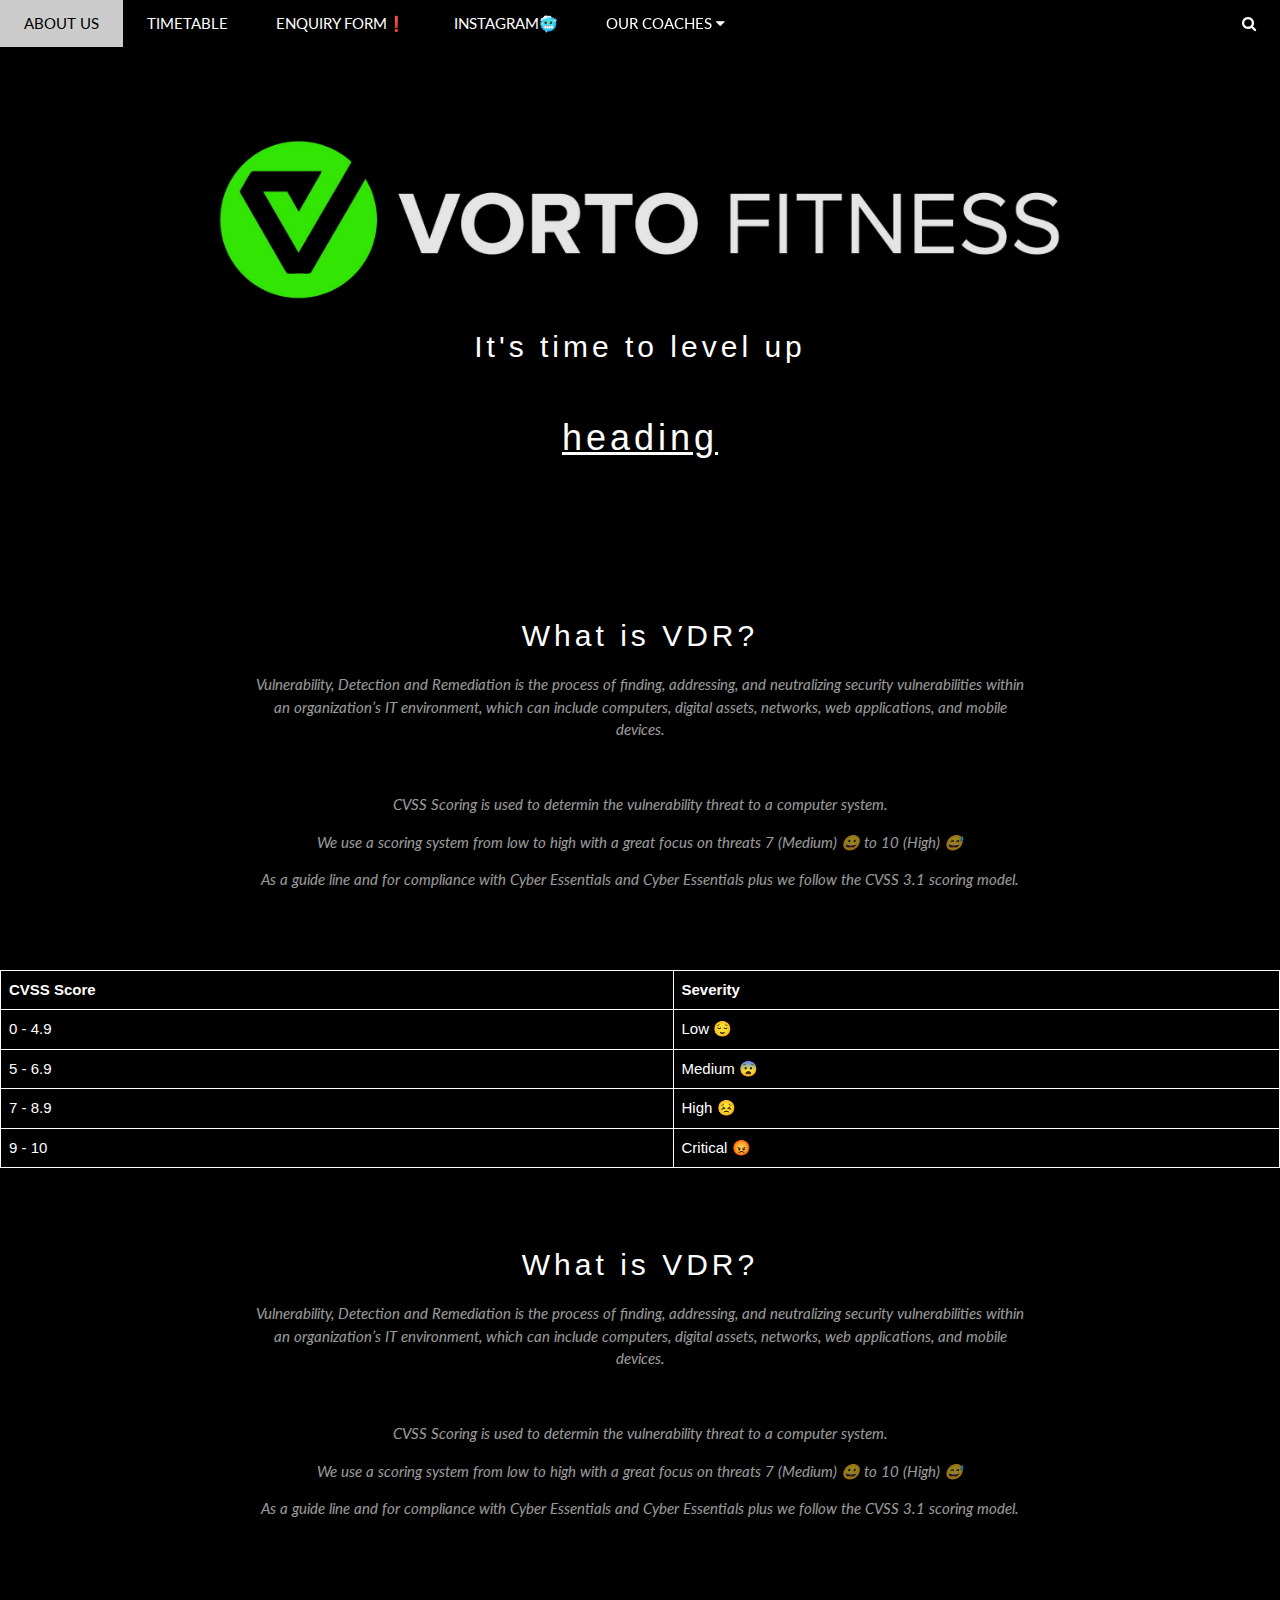
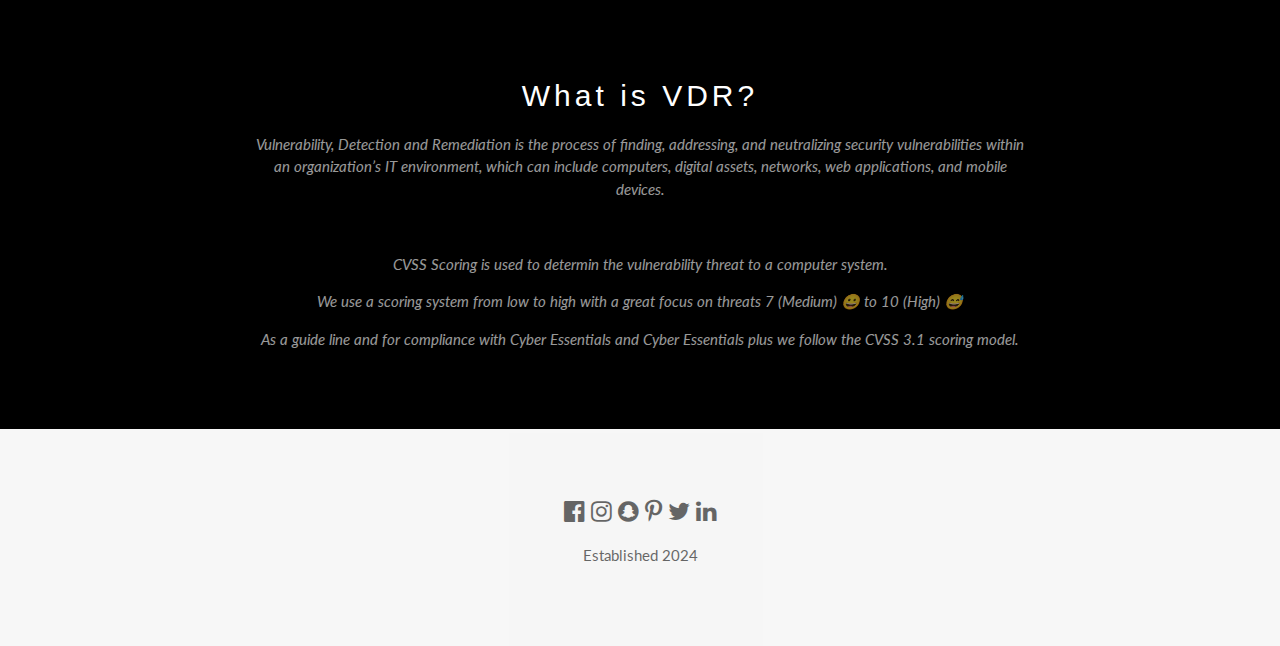
==== index.html @ 3e3799f0 "Update index.html" ====
<!DOCTYPE html>
<html lang="en">
<head>
<title>VORTO FITNESS</title>
<meta charset="UTF-8">
<meta name="viewport" content="width=device-width, initial-scale=1">
<link rel="stylesheet" href="https://www.w3schools.com/w3css/4/w3.css">
<link rel="stylesheet" href="https://fonts.googleapis.com/css?family=Lato">
<link rel="stylesheet" href="https://cdnjs.cloudflare.com/ajax/libs/font-awesome/4.7.0/css/font-awesome.min.css">
<style>
body {font-family: "Lato", sans-serif}
.mySlides {display: none}

  table {
  font-family: arial, sans-serif;
  border-collapse: collapse;
  width: 100%;
}

td, th {
  border: 1px solid #ffffff;
  text-align: left;
  padding: 8px;
}

tr:nth-child(even) {
  background-color: #000000;
 
  .w3-top {
  margin: auto;
  width: 60%;
  padding: 10px;
  }
  
</style>
</head> 
<body>

<!-- Navbar -->
<div class="w3-top">
  <div class="w3-bar w3-black w3-card">
    <a class="w3-bar-item w3-button w3-padding-large w3-hide-medium w3-hide-large w3-right" href="javascript:void(0)" onclick="myFunction()" title="Toggle Navigation Menu"><i class="fa fa-bars"></i></a>
    <a href="#about" class="w3-bar-item w3-button w3-padding-large w3-hide-small">ABOUT US</a>
    <a href="#timetable" class="w3-bar-item w3-button w3-padding-large w3-hide-small">TIMETABLE</a>
    <a href="#enquiry" class="w3-bar-item w3-button w3-padding-large w3-hide-small">ENQUIRY FORM&#10071</a>
    <a href="#instagram" class="w3-bar-item w3-button w3-padding-large w3-hide-small">INSTAGRAM&#129398</a>
    <div class="w3-dropdown-hover w3-hide-small">
      <button class="w3-padding-large w3-button" title="OUR COACHES">OUR COACHES <i class="fa fa-caret-down"></i></button>     
      <div class="w3-dropdown-content w3-bar-block w3-card-4">
        <a href="Bill.html" class="w3-bar-item w3-button">Bill</a>
        <a href="Mark.html" class="w3-bar-item w3-button">Mark</a>
      </div>
    </div>
    <a href="javascript:void(0)" class="w3-padding-large w3-hover-red w3-hide-small w3-right"><i class="fa fa-search"></i></a>
  </div>
</div>

<!-- Navbar on small screens (remove the onclick attribute if you want the navbar to always show on top of the content when clicking on the links) -->
<div id="navDemo" class="w3-bar-block w3-black w3-hide w3-hide-large w3-hide-medium w3-top" style="margin-top:46px">
  <a href="#About" class="w3-bar-item w3-button w3-padding-large" onclick="myFunction()">ABOUT</a>
  <a href="#timetable" class="w3-bar-item w3-button w3-padding-large" onclick="myFunction()">TIMETABLE</a>
  <a href="#enquiry" class="w3-bar-item w3-button w3-padding-large" onclick="myFunction()">ENQUIRY&#10071</a>
  <a href="#instagram" class="w3-bar-item w3-button w3-padding-large" onclick="myFunction()">INSTAGRAM&#129398</a>
  <a href="#coaches" class="w3-bar-item w3-button w3-padding-large" onclick="myFunction()">OUR COACHES</a>
</div>

<!-- Page content -->
<div class="w3-content" style="max-width:2000px;margin-top:46px">
  
 <!-- VDR Section -->
  <div class="w3-black" id="about">
    <div class="w3-container w3-content w3-padding-64" style="max-width:900px">
      <br>
      <img src="vorto.png" class="w3-round" alt="Picture Here" style="width:100%">
      <br>
      <h2 class="w3-wide w3-center">It's time to level up</h2>
      <br>
      <h1 class="w3-wide w3-center"><a href="https://goteamup.com/p/2012688-vorto-fitness/memberships/52000/">heading</a></h1>
    </div> 
    </div>

  <!-- VDR Section -->
  <div class="w3-black" id="timetable">
    <div class="w3-container w3-content w3-padding-64" style="max-width:800px">
      <h2 class="w3-wide w3-center">What is VDR?</h2>
      <p class="w3-opacity w3-center"><i>Vulnerability, Detection and Remediation is the process of finding, addressing, and neutralizing security vulnerabilities within an organization’s IT environment,
        which can include computers, digital assets, networks, web applications, and mobile devices.</i></p>
      <br> 
      <p class="w3-opacity w3-center"><i>CVSS Scoring is used to determin the vulnerability threat to a computer system.</i></p> 
      <p class="w3-opacity w3-center"><i>We use a scoring system from low to high with a great focus on threats 7 (Medium) &#128512 to 10 (High) &#128517 </i></p> 
      <p class="w3-opacity w3-center"><i>As a guide line and for compliance with Cyber Essentials and Cyber Essentials plus we follow the CVSS 3.1 scoring model.</i></p> 
    </div>

<table>
  <tr>
    <th>CVSS Score</th>
    <th>Severity</th>
  </tr>
  <tr>
    <td>0 - 4.9</td>
    <td>Low &#128524</td>
  </tr>
  <tr>
    <td>5 - 6.9</td>
    <td>Medium &#128552</td>
  </tr>
  <tr>
    <td>7 - 8.9</td>
    <td>High &#128547</td>
  </tr>
  <tr>
    <td>9 - 10</td>
    <td>Critical &#128545</td>
  </tr>
</table>    
  </div>


  <!-- VDR Section -->
  <div class="w3-black" id="enquiry">
    <div class="w3-container w3-content w3-padding-64" style="max-width:800px">
      <h2 class="w3-wide w3-center">What is VDR?</h2>
      <p class="w3-opacity w3-center"><i>Vulnerability, Detection and Remediation is the process of finding, addressing, and neutralizing security vulnerabilities within an organization’s IT environment,
        which can include computers, digital assets, networks, web applications, and mobile devices.</i></p>
      <br> 
      <p class="w3-opacity w3-center"><i>CVSS Scoring is used to determin the vulnerability threat to a computer system.</i></p> 
      <p class="w3-opacity w3-center"><i>We use a scoring system from low to high with a great focus on threats 7 (Medium) &#128512 to 10 (High) &#128517 </i></p> 
      <p class="w3-opacity w3-center"><i>As a guide line and for compliance with Cyber Essentials and Cyber Essentials plus we follow the CVSS 3.1 scoring model.</i></p> 
    </div> 
    </div>

<!-- VDR Section -->
  <div class="w3-black" id="instagram">
    <div class="w3-container w3-content w3-padding-64" style="max-width:800px">
      <h2 class="w3-wide w3-center">What is VDR?</h2>
      <p class="w3-opacity w3-center"><i>Vulnerability, Detection and Remediation is the process of finding, addressing, and neutralizing security vulnerabilities within an organization’s IT environment,
        which can include computers, digital assets, networks, web applications, and mobile devices.</i></p>
      <br> 
      <p class="w3-opacity w3-center"><i>CVSS Scoring is used to determin the vulnerability threat to a computer system.</i></p> 
      <p class="w3-opacity w3-center"><i>We use a scoring system from low to high with a great focus on threats 7 (Medium) &#128512 to 10 (High) &#128517 </i></p> 
      <p class="w3-opacity w3-center"><i>As a guide line and for compliance with Cyber Essentials and Cyber Essentials plus we follow the CVSS 3.1 scoring model.</i></p> 
    </div> 
    </div>
  
<!-- End Page Content -->




<!-- Footer -->
<footer class="w3-container w3-padding-64 w3-center w3-opacity w3-light-grey w3-xlarge">
  <i class="fa fa-facebook-official w3-hover-opacity"></i>
  <i class="fa fa-instagram w3-hover-opacity"></i>
  <i class="fa fa-snapchat w3-hover-opacity"></i>
  <i class="fa fa-pinterest-p w3-hover-opacity"></i>
  <i class="fa fa-twitter w3-hover-opacity"></i>
  <i class="fa fa-linkedin w3-hover-opacity"></i>
  <p class="w3-medium">Established 2024</p>
</footer>

<script>
// Automatic Slideshow - change image every 4 seconds
var myIndex = 0;
carousel();

function carousel() {
  var i;
  var x = document.getElementsByClassName("mySlides");
  for (i = 0; i < x.length; i++) {
    x[i].style.display = "none";  
  }
  myIndex++;
  if (myIndex > x.length) {myIndex = 1}    
  x[myIndex-1].style.display = "block";  
  setTimeout(carousel, 4000);    
}

// Used to toggle the menu on small screens when clicking on the menu button
function myFunction() {
  var x = document.getElementById("navDemo");
  if (x.className.indexOf("w3-show") == -1) {
    x.className += " w3-show";
  } else { 
    x.className = x.className.replace(" w3-show", "");
  }
}

// When the user clicks anywhere outside of the modal, close it
var modal = document.getElementById('ticketModal');
window.onclick = function(event) {
  if (event.target == modal) {
    modal.style.display = "none";
  }
}
</script>

</body>
</html>
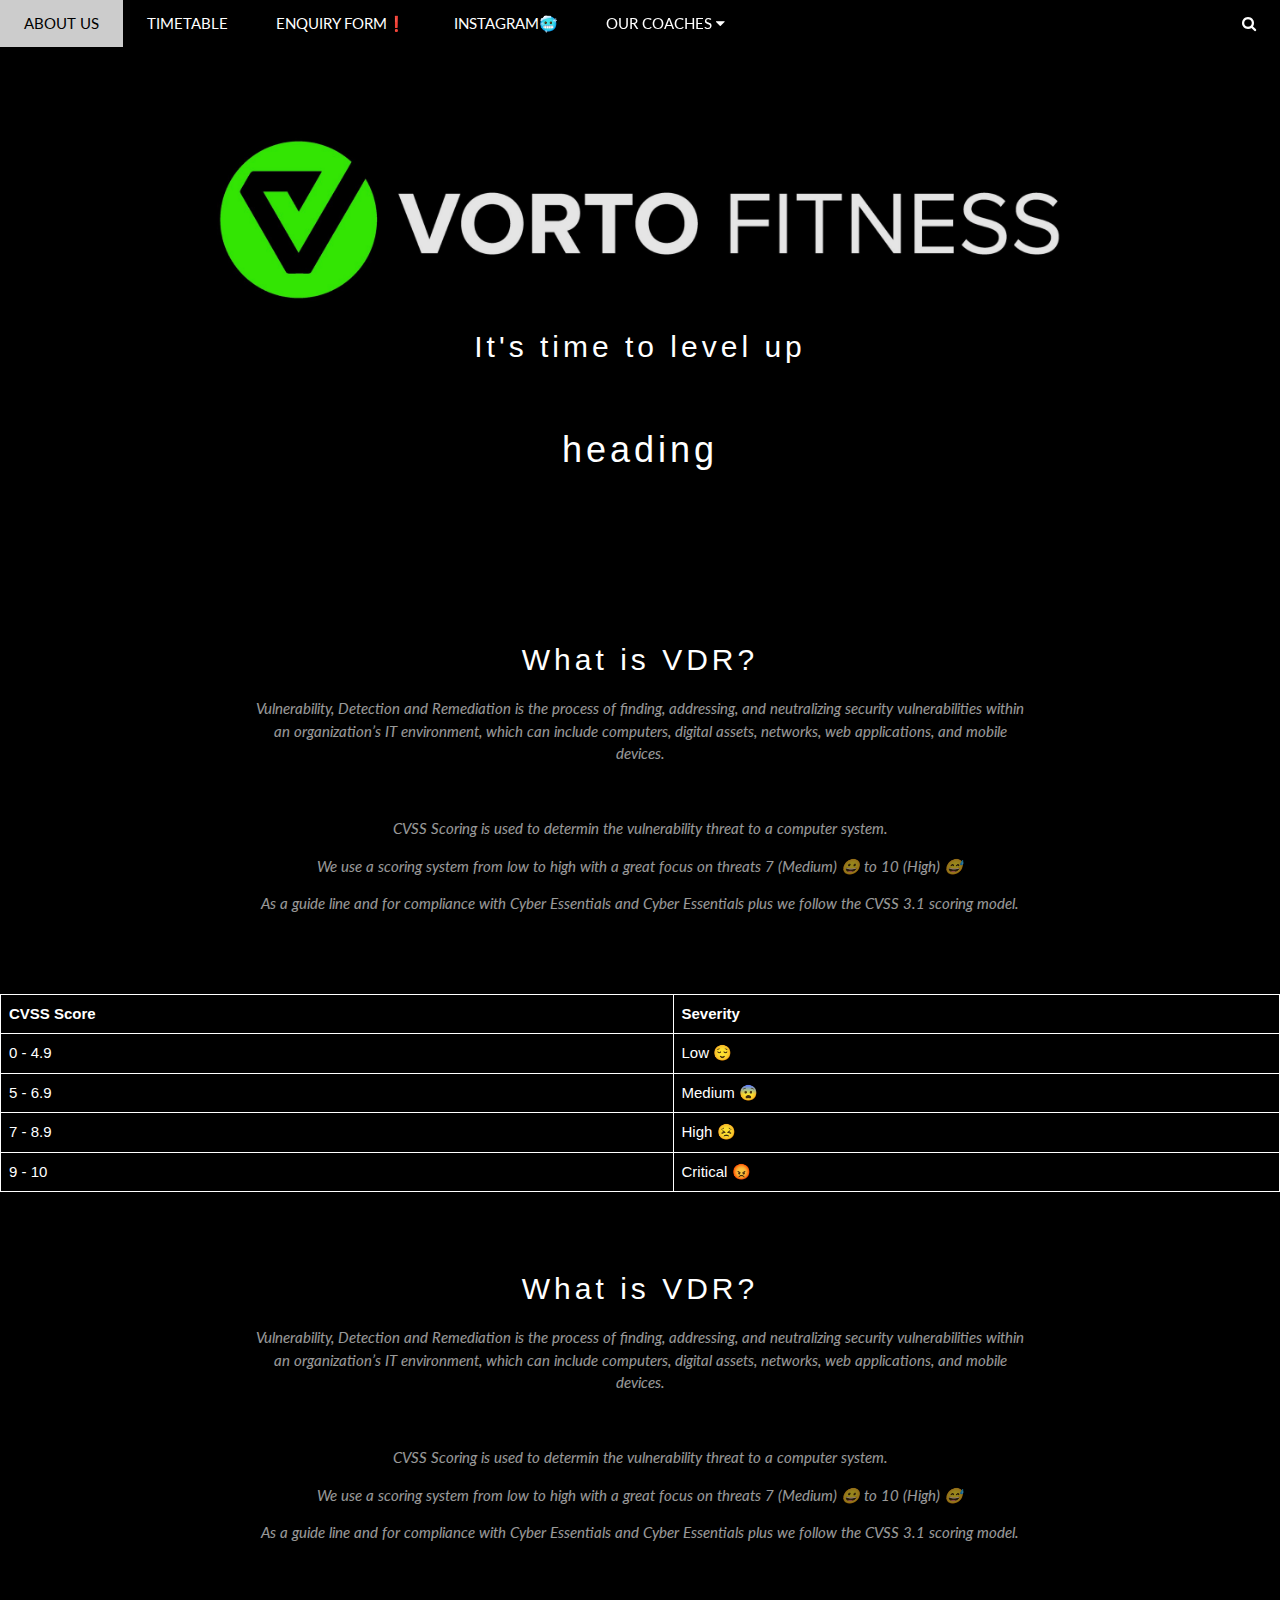
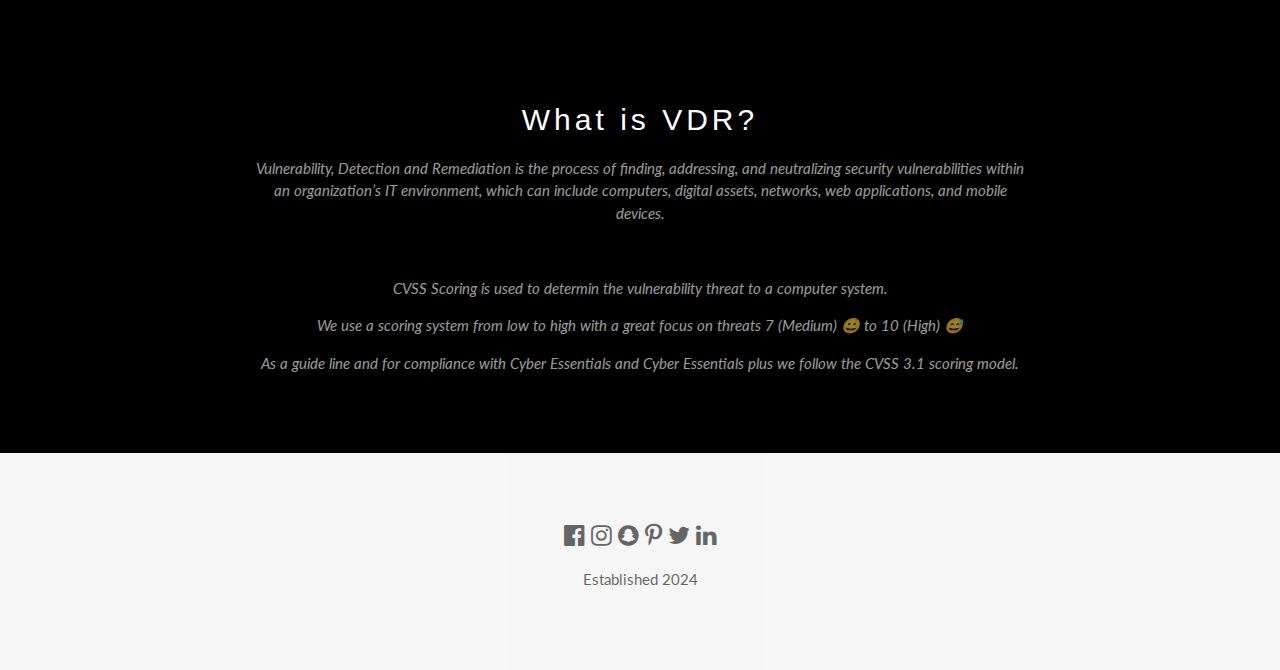
==== commit 7ab40abb: "Update index.html" ====
--- a/index.html
+++ b/index.html
@@ -75,7 +75,7 @@
       <br>
       <h2 class="w3-wide w3-center">It's time to level up</h2>
       <br>
-      <h1 class="w3-wide w3-center"><a href="https://goteamup.com/p/2012688-vorto-fitness/memberships/52000/">heading</a></h1>
+      <h1 class="w3-wide w3-center"><a href="https://goteamup.com/p/2012688-vorto-fitness/memberships/52000/" class="w3-bar-item w3-button w3-padding-large">heading</a></h1>
     </div> 
     </div>
 
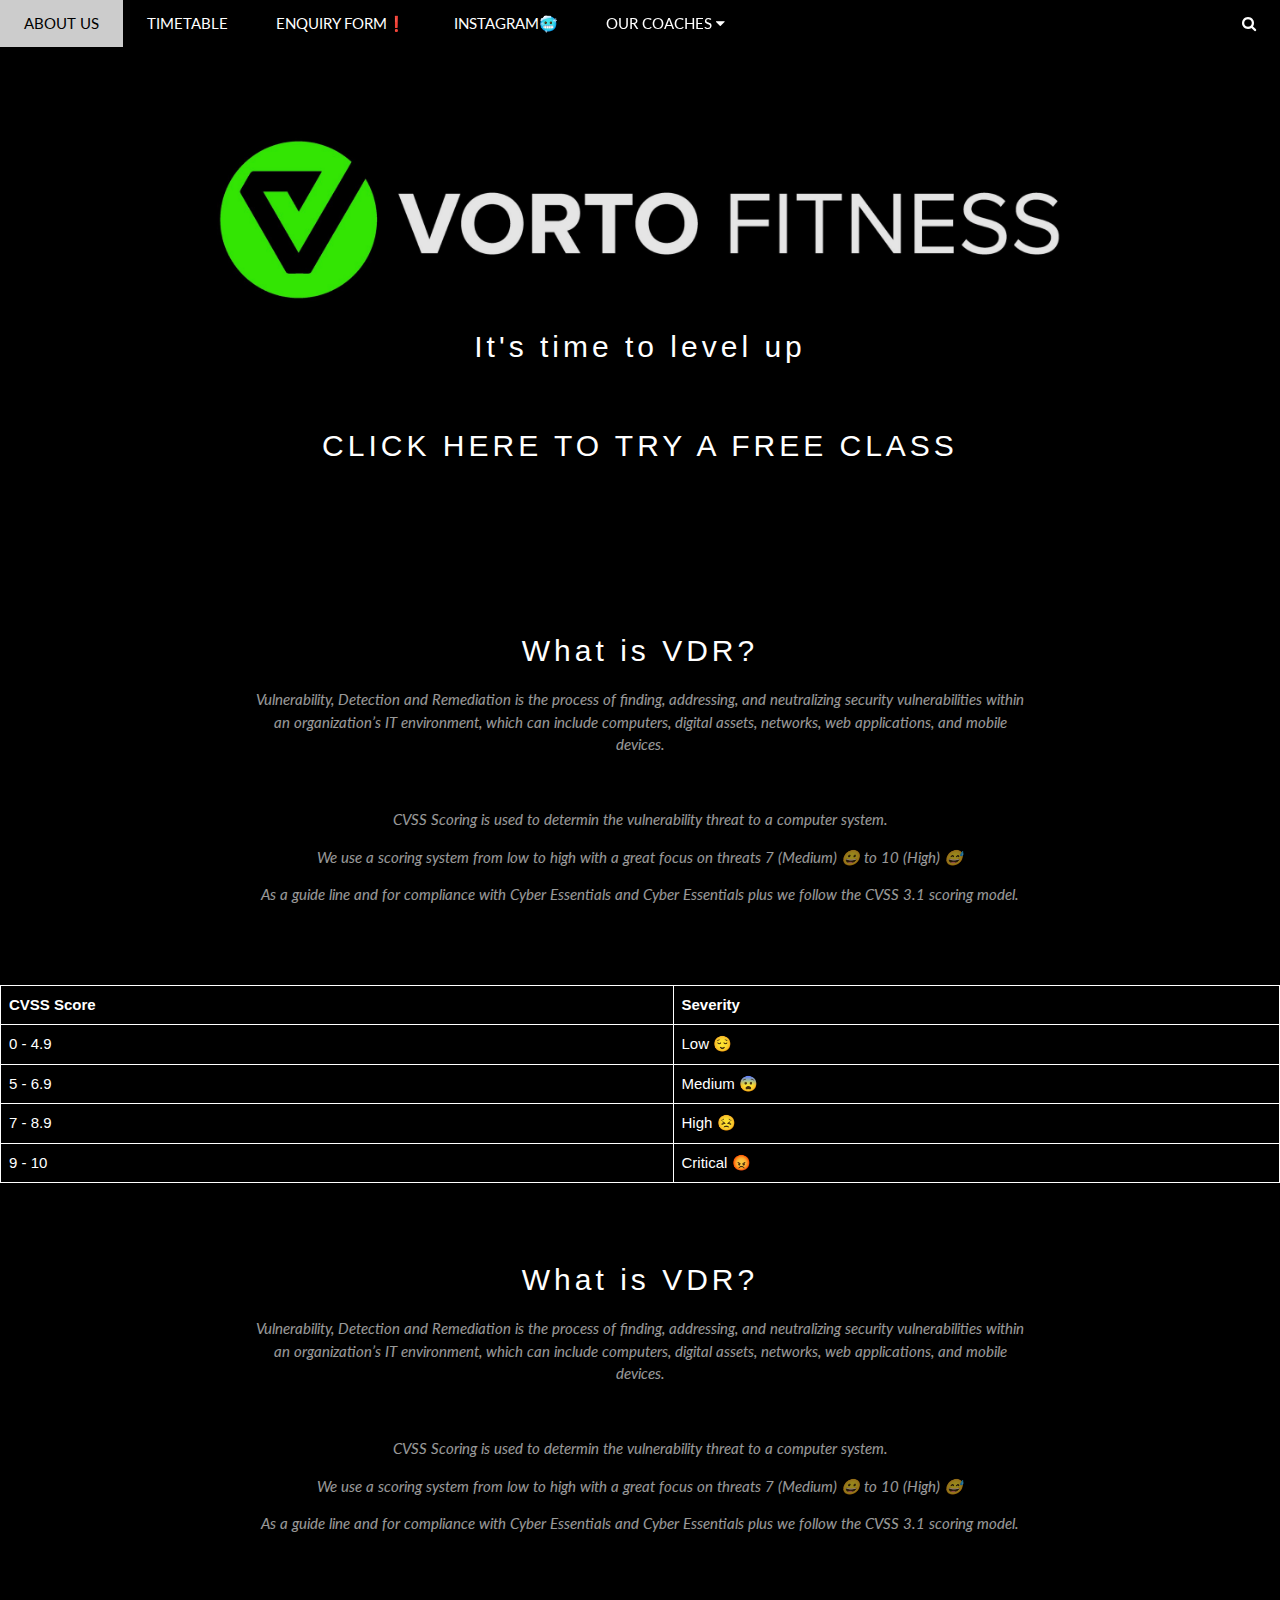
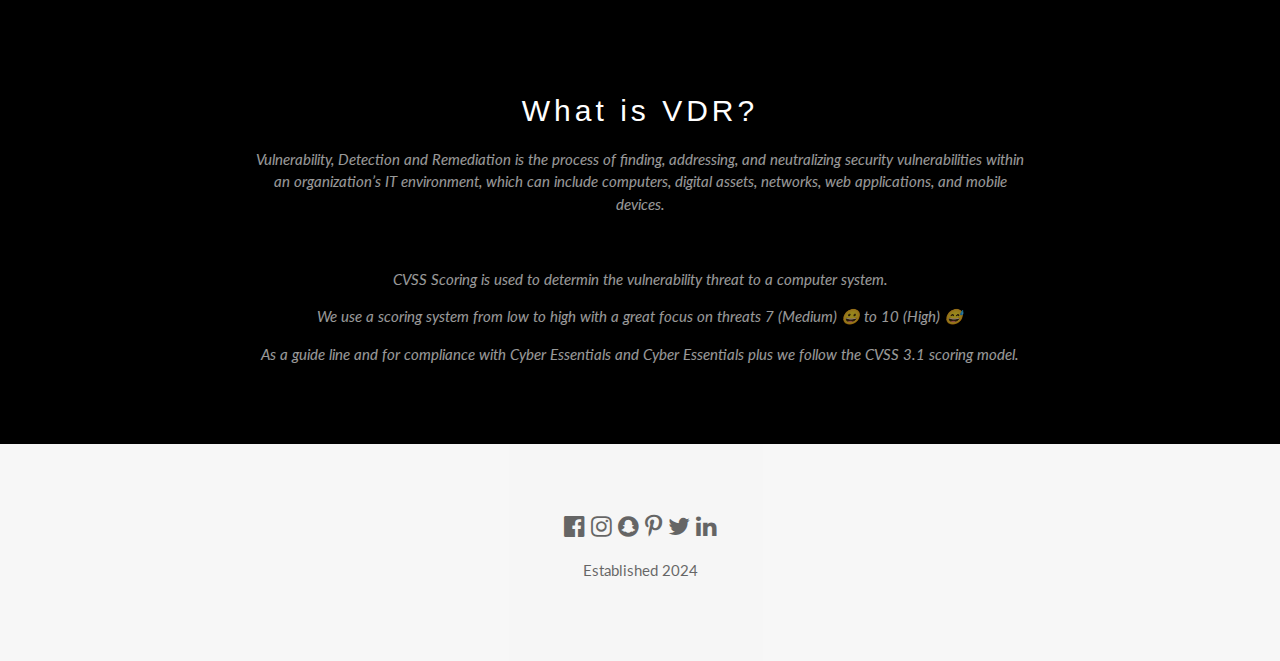
==== commit 82e7a3f5: "Update index.html" ====
--- a/index.html
+++ b/index.html
@@ -75,7 +75,7 @@
       <br>
       <h2 class="w3-wide w3-center">It's time to level up</h2>
       <br>
-      <h1 class="w3-wide w3-center"><a href="https://goteamup.com/p/2012688-vorto-fitness/memberships/52000/" class="w3-bar-item w3-button w3-padding-large">heading</a></h1>
+      <h2 class="w3-wide w3-center"><a href="https://goteamup.com/p/2012688-vorto-fitness/memberships/52000/" class="w3-bar-item w3-button w3-padding-large">CLICK HERE TO TRY A FREE CLASS</a></h2>
     </div> 
     </div>
 
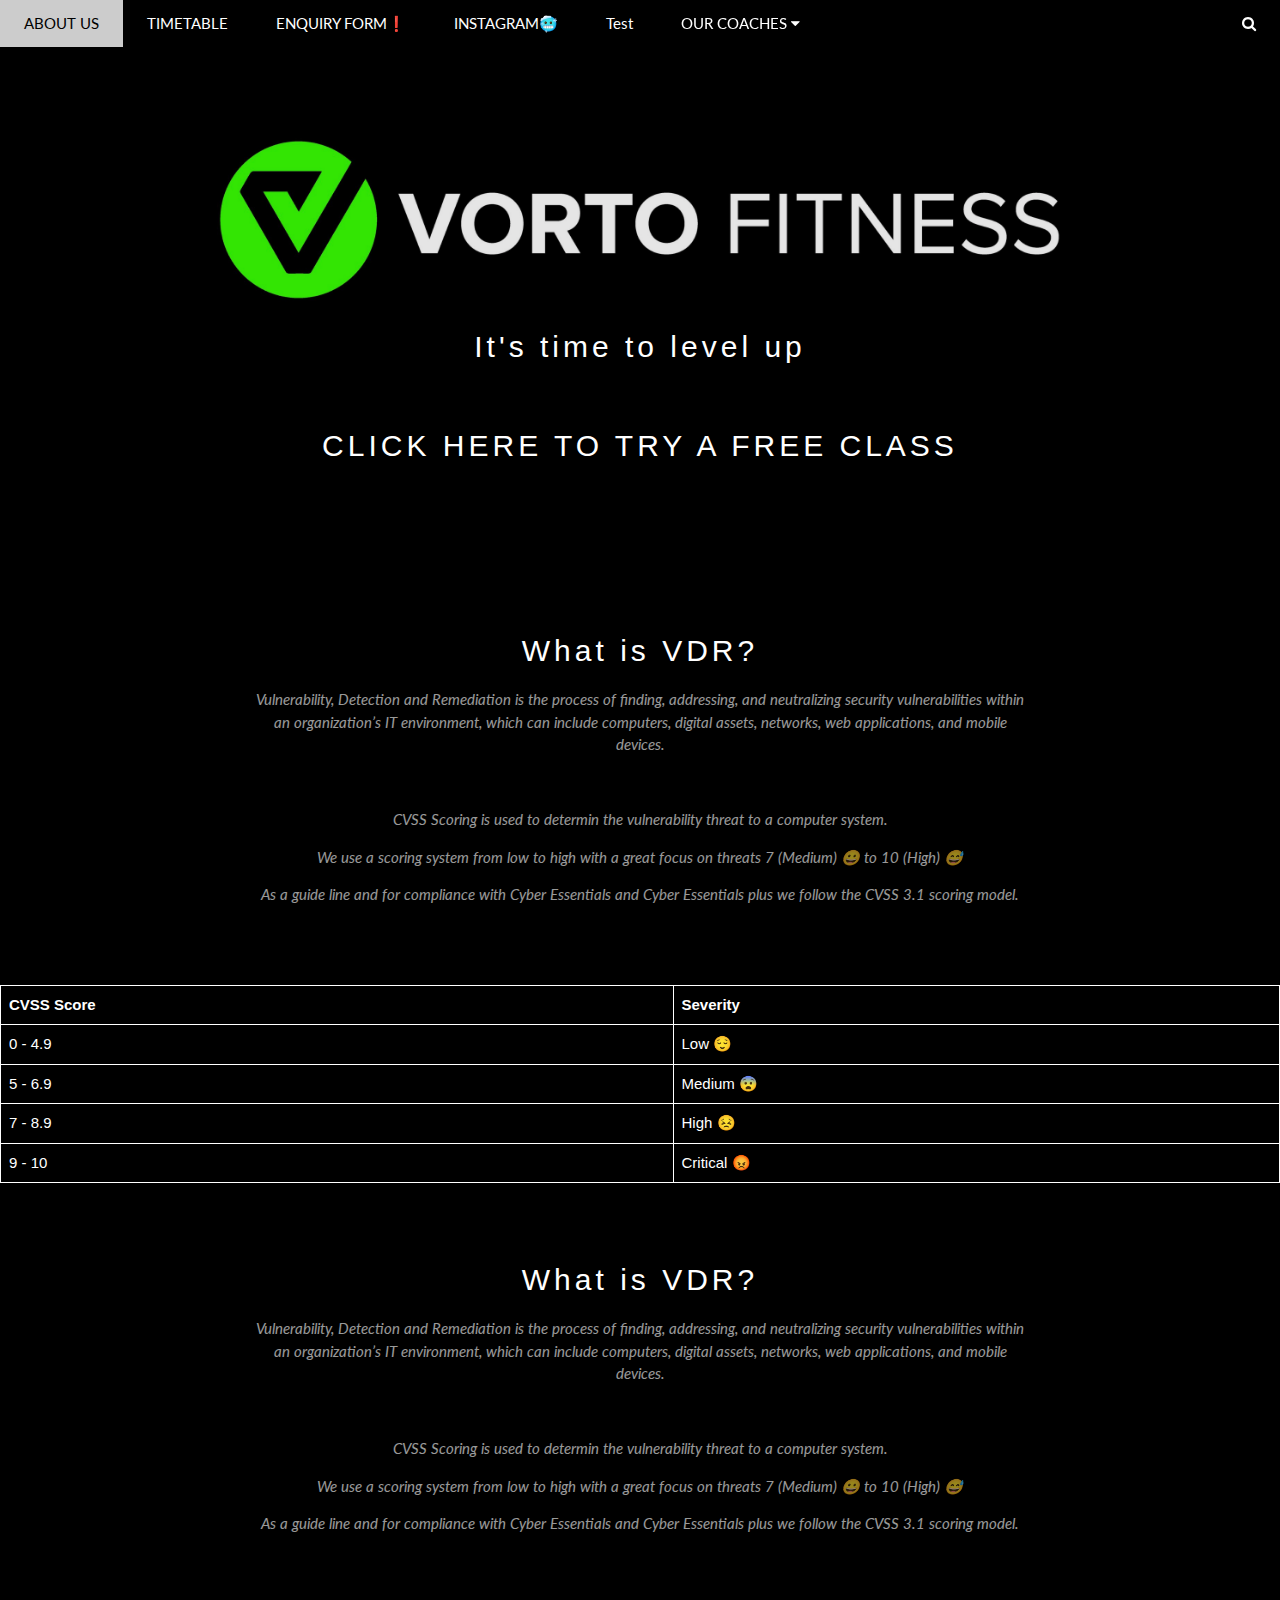
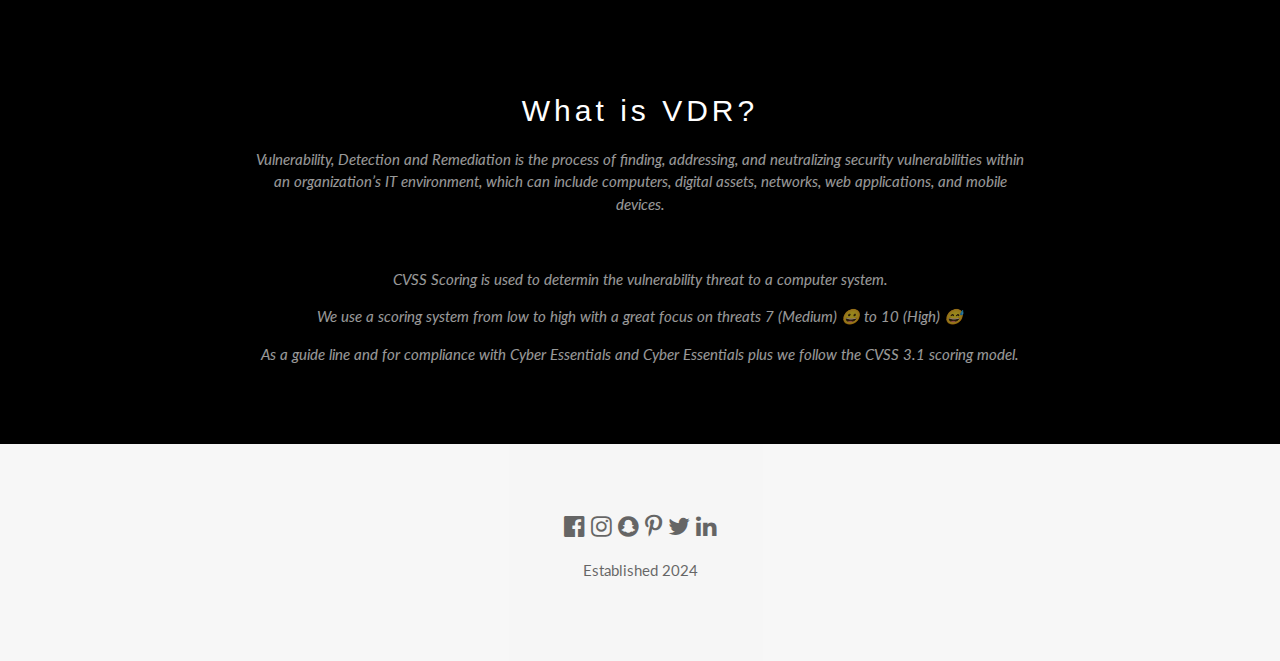
==== commit aa1dee36: "Update index.html" ====
--- a/index.html
+++ b/index.html
@@ -44,6 +44,7 @@
     <a href="#timetable" class="w3-bar-item w3-button w3-padding-large w3-hide-small">TIMETABLE</a>
     <a href="#enquiry" class="w3-bar-item w3-button w3-padding-large w3-hide-small">ENQUIRY FORM&#10071</a>
     <a href="#instagram" class="w3-bar-item w3-button w3-padding-large w3-hide-small">INSTAGRAM&#129398</a>
+    <a href="test.html" class="w3-bar-item w3-button w3-padding-large w3-hide-small">Test</a>
     <div class="w3-dropdown-hover w3-hide-small">
       <button class="w3-padding-large w3-button" title="OUR COACHES">OUR COACHES <i class="fa fa-caret-down"></i></button>     
       <div class="w3-dropdown-content w3-bar-block w3-card-4">
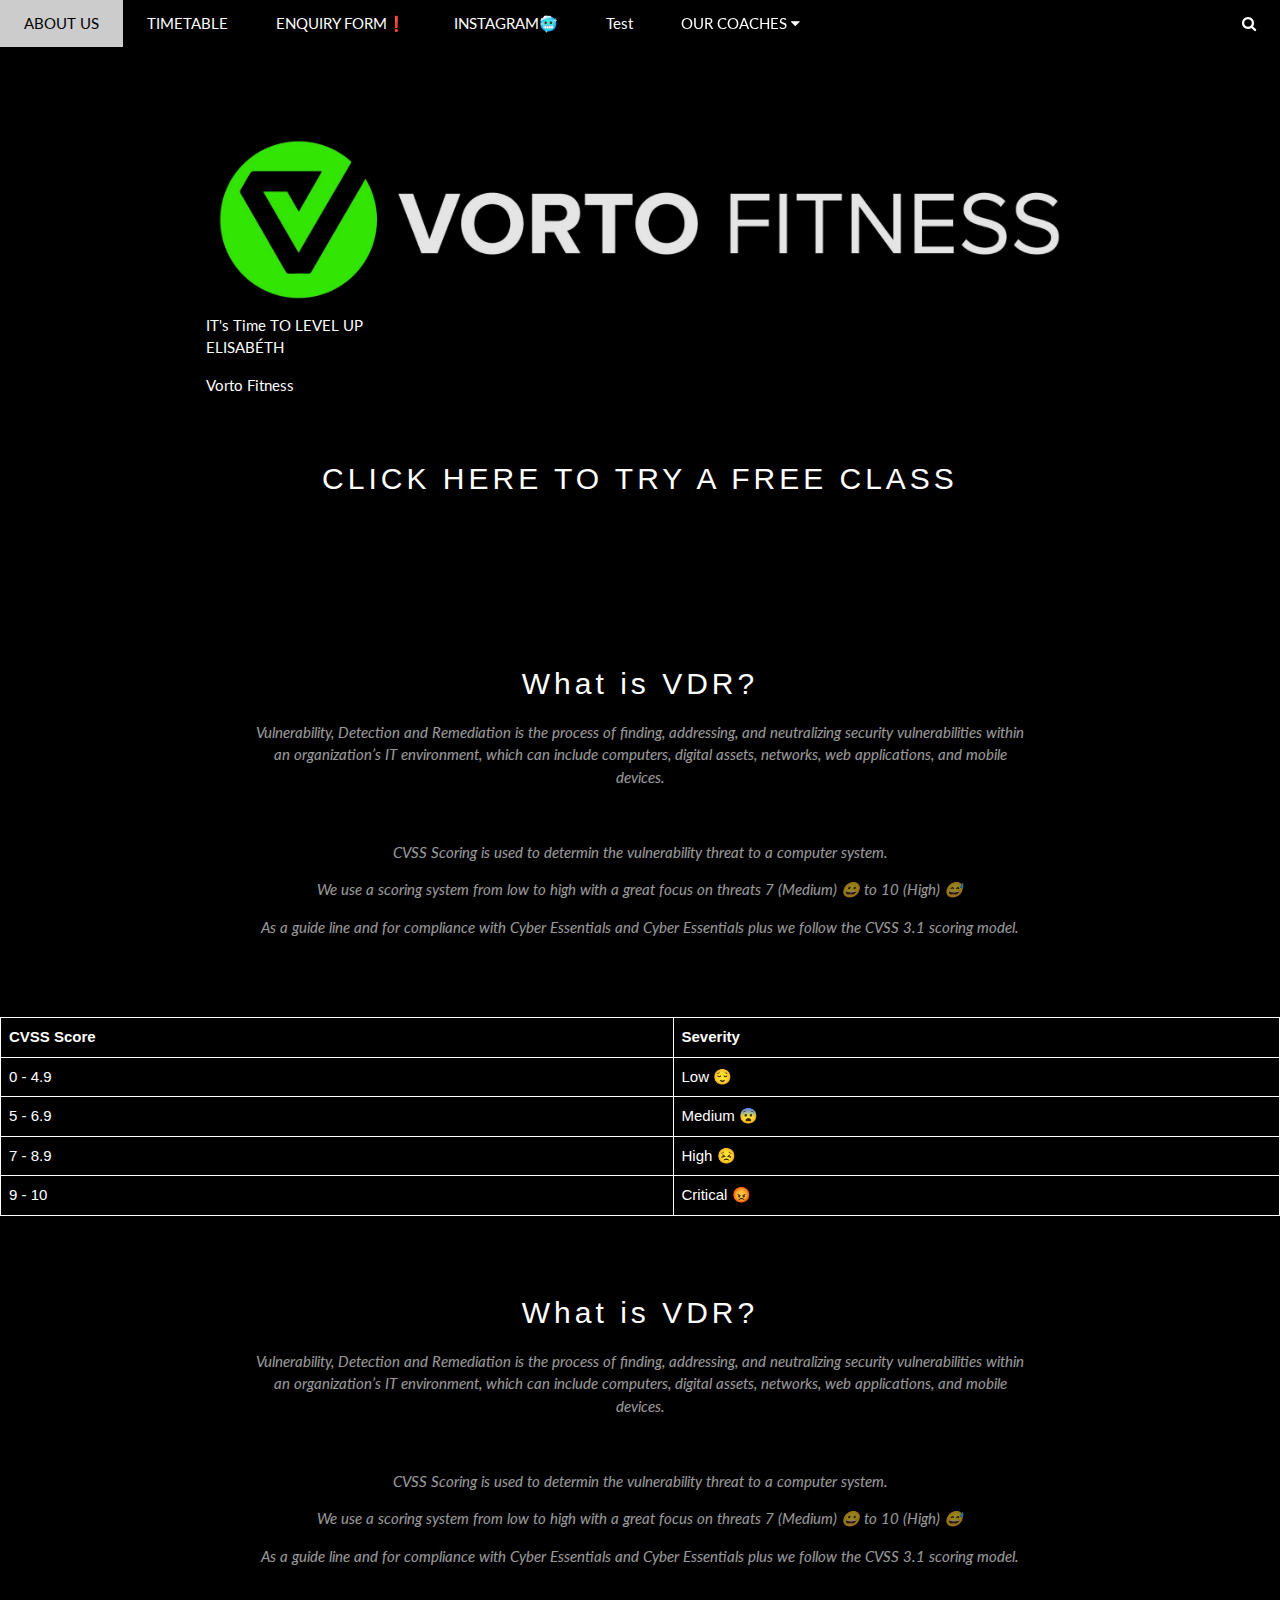
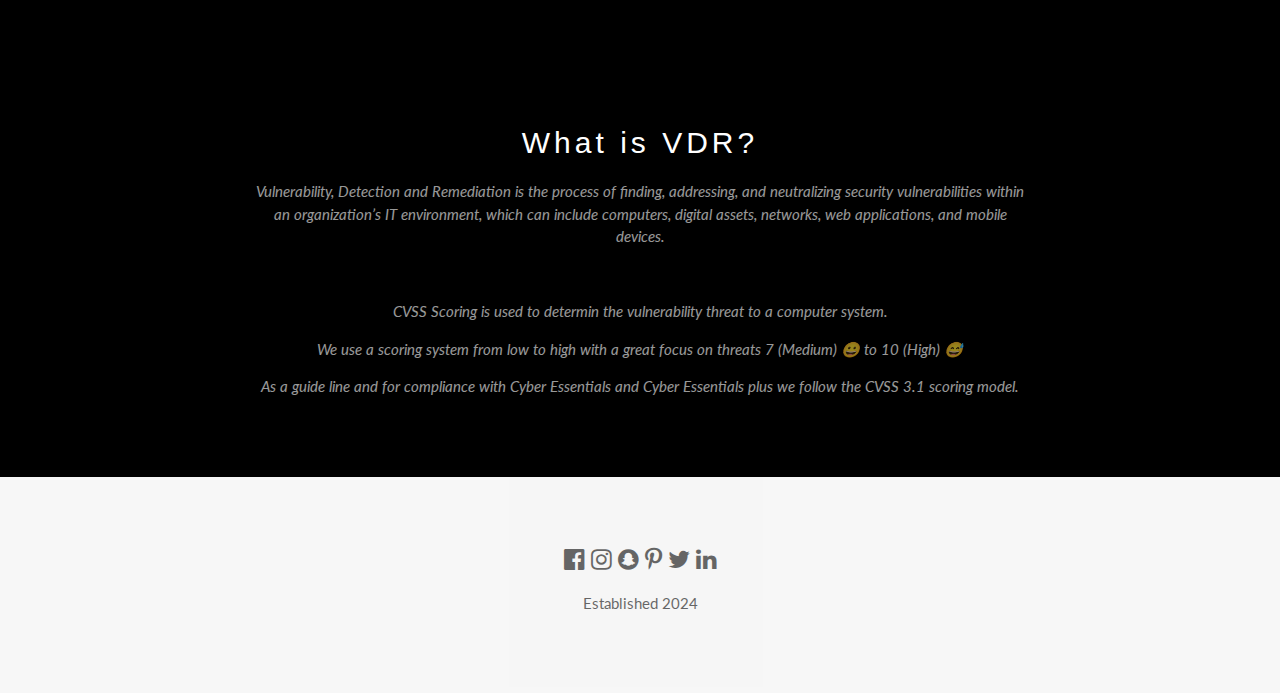
==== commit fcae1e8a: "Update index.html" ====
--- a/index.html
+++ b/index.html
@@ -74,7 +74,12 @@
       <br>
       <img src="vorto.png" class="w3-round" alt="Picture Here" style="width:100%">
       <br>
-      <h2 class="w3-wide w3-center">It's time to level up</h2>
+      <div class="container">
+      <div class="glitch" data-text="IT's Time TO LEVEL UP">IT's Time TO LEVEL UP</div>
+      <div class="glow">ELISABÉTH</div>
+      <p class="subtitle">Vorto Fitness</p>
+      </div>
+      <div class="scanlines"></div>
       <br>
       <h2 class="w3-wide w3-center"><a href="https://goteamup.com/p/2012688-vorto-fitness/memberships/52000/" class="w3-bar-item w3-button w3-padding-large">CLICK HERE TO TRY A FREE CLASS</a></h2>
     </div> 
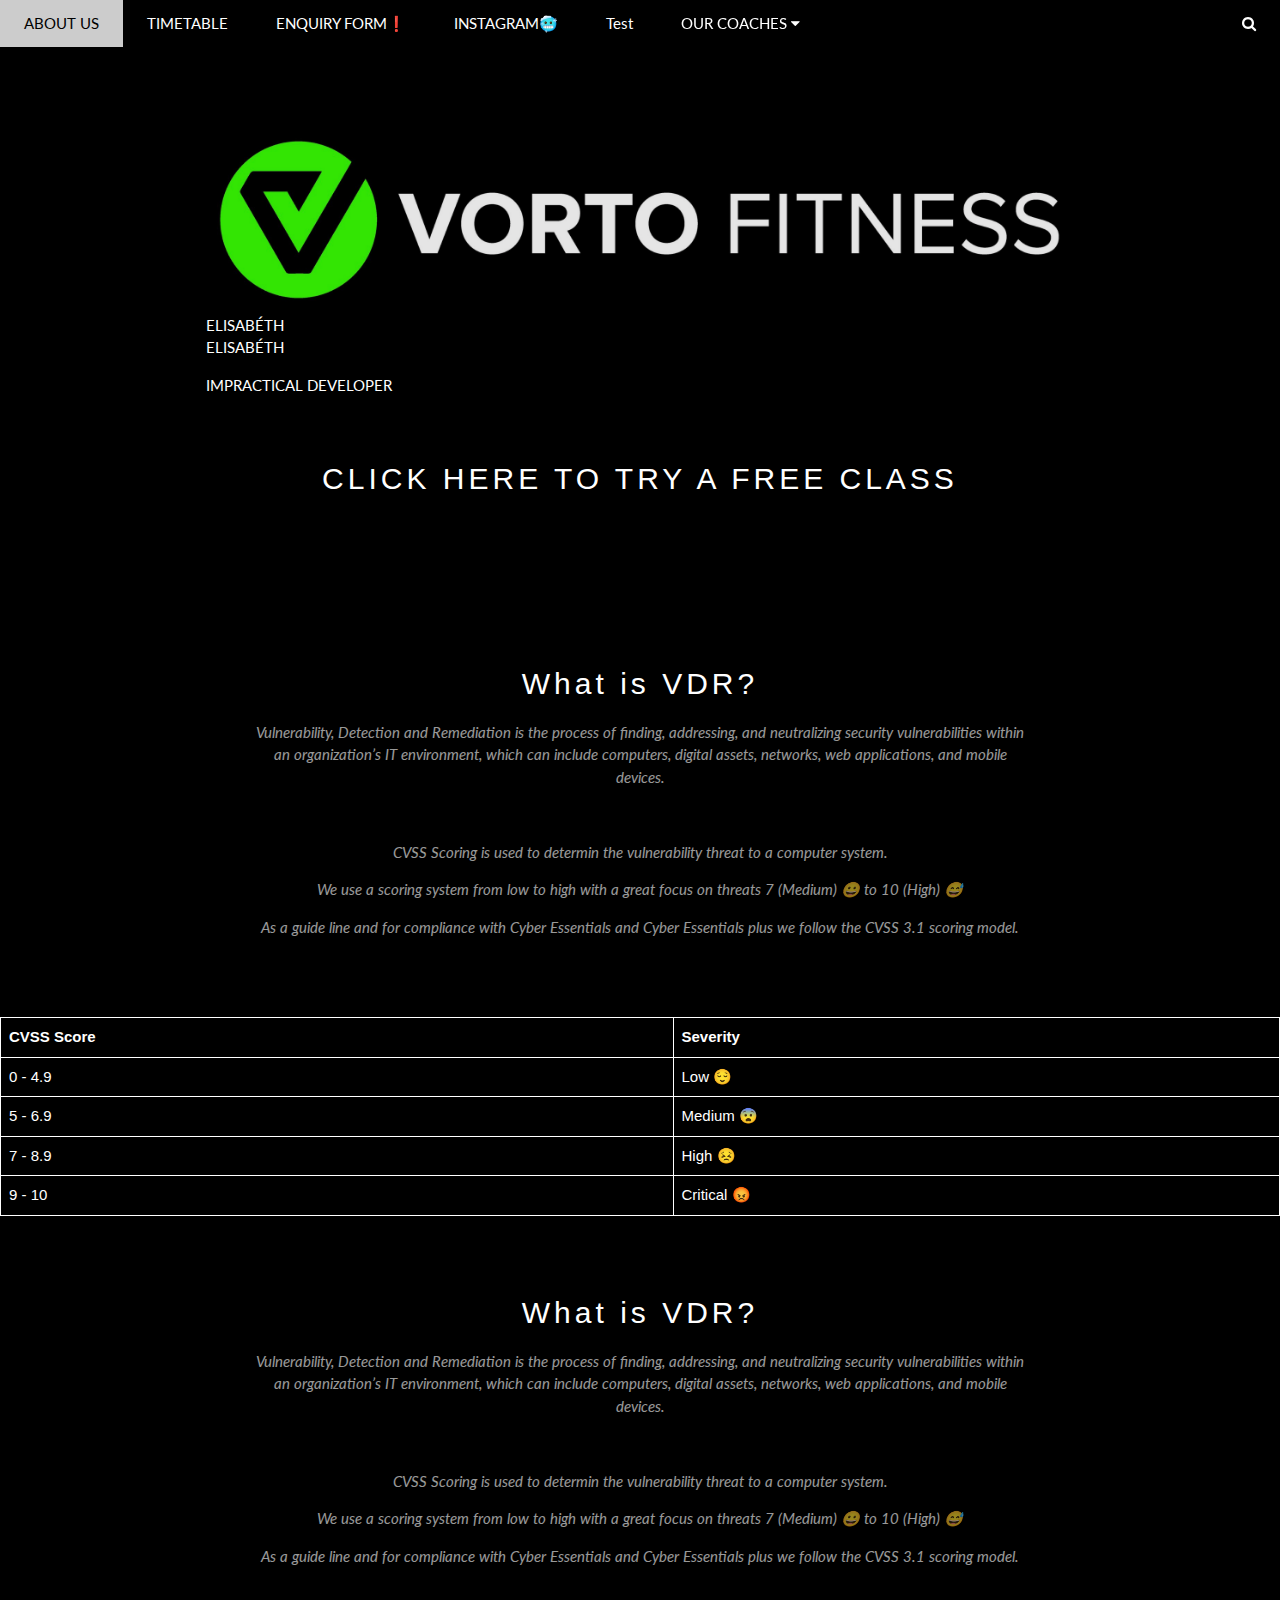
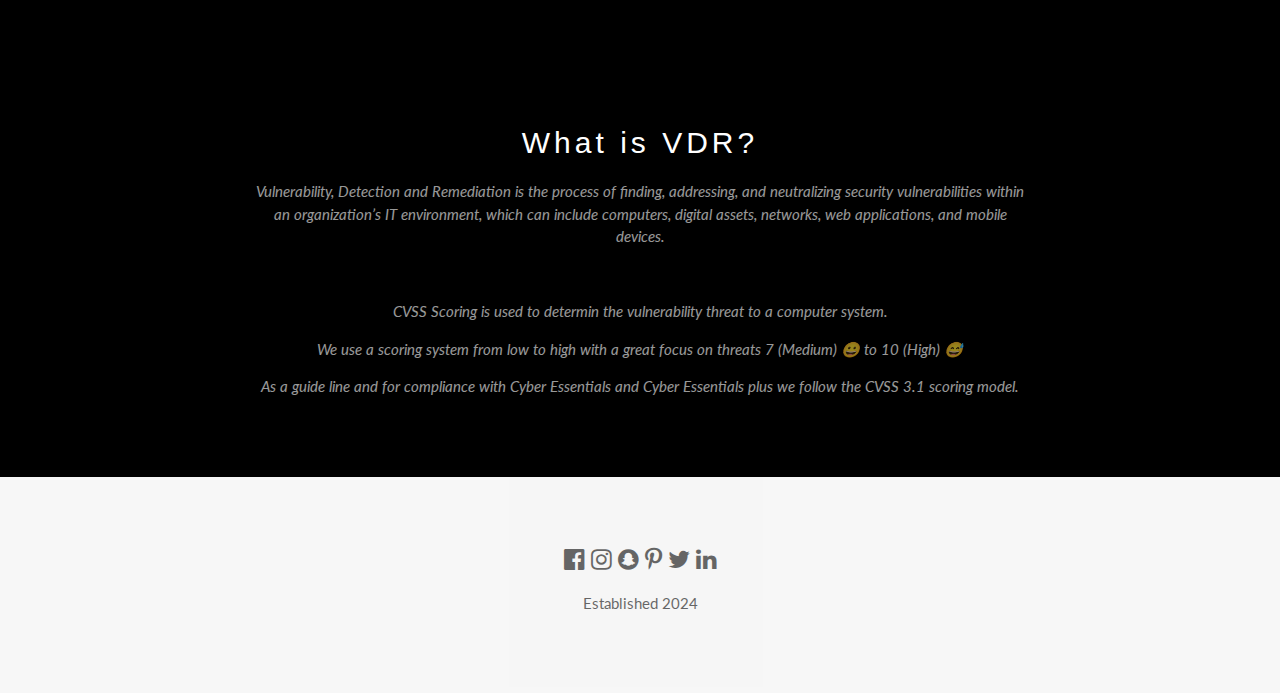
==== commit 0726752d: "Update index.html" ====
--- a/index.html
+++ b/index.html
@@ -75,10 +75,11 @@
       <img src="vorto.png" class="w3-round" alt="Picture Here" style="width:100%">
       <br>
       <div class="container">
-      <div class="glitch" data-text="IT's Time TO LEVEL UP">IT's Time TO LEVEL UP</div>
-      <div class="glow">ELISABÉTH</div>
-      <p class="subtitle">Vorto Fitness</p>
-      </div>
+  <div class="glitch" data-text="ELISABÉTH">ELISABÉTH</div>
+  <div class="glow">ELISABÉTH</div>
+  <p class="subtitle">IMPRACTICAL DEVELOPER</p>
+  </div>
+  <div class="scanlines"></div>
       <div class="scanlines"></div>
       <br>
       <h2 class="w3-wide w3-center"><a href="https://goteamup.com/p/2012688-vorto-fitness/memberships/52000/" class="w3-bar-item w3-button w3-padding-large">CLICK HERE TO TRY A FREE CLASS</a></h2>
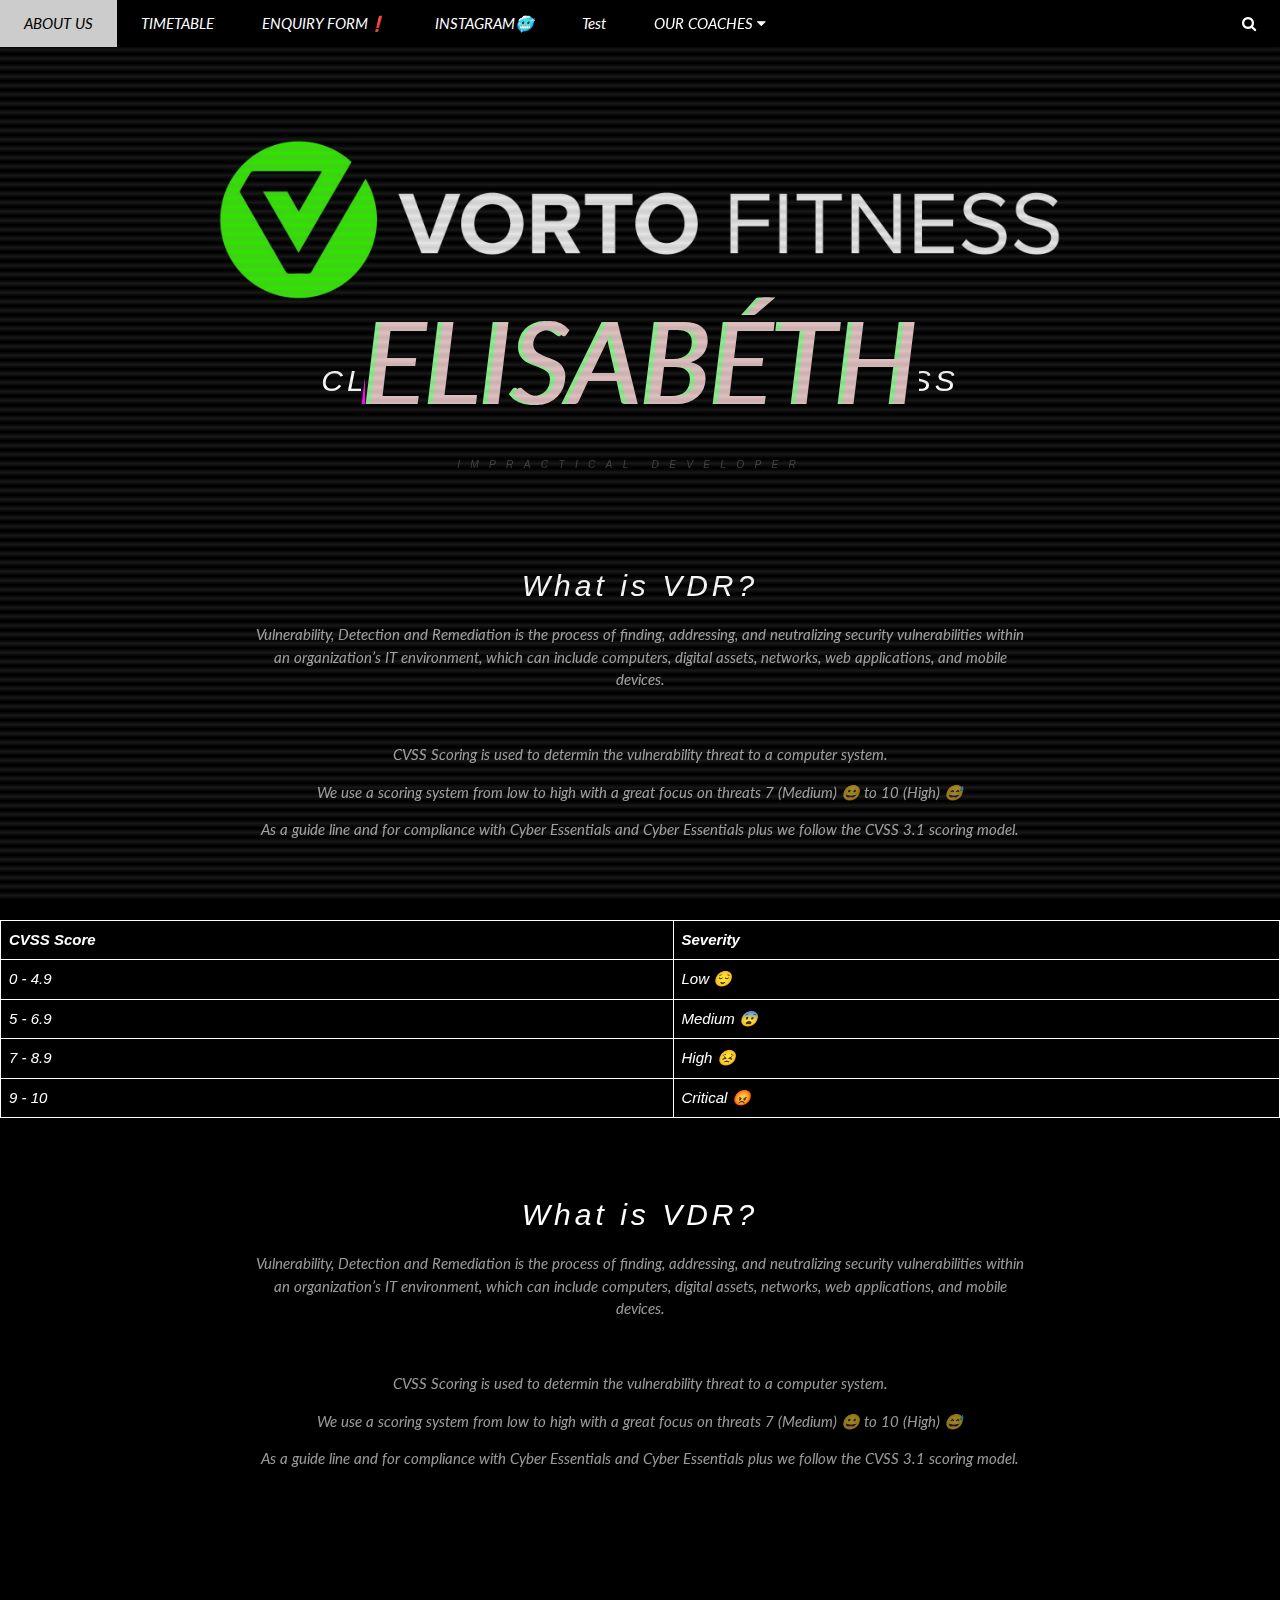
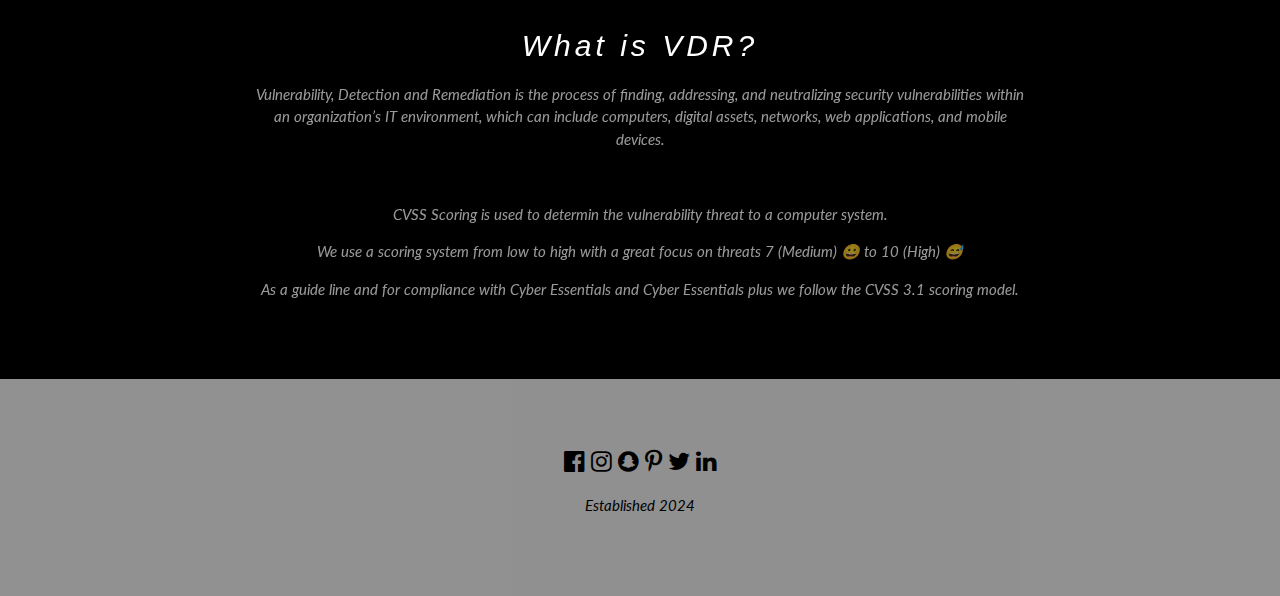
==== commit 2d902f55: "Update index.html" ====
--- a/index.html
+++ b/index.html
@@ -7,6 +7,8 @@
 <link rel="stylesheet" href="https://www.w3schools.com/w3css/4/w3.css">
 <link rel="stylesheet" href="https://fonts.googleapis.com/css?family=Lato">
 <link rel="stylesheet" href="https://cdnjs.cloudflare.com/ajax/libs/font-awesome/4.7.0/css/font-awesome.min.css">
+<link href='https://fonts.googleapis.com/css?family=Oswald' rel='stylesheet' type='text/css'>
+<link rel="stylesheet" href="style.css" />
 <style>
 body {font-family: "Lato", sans-serif}
 .mySlides {display: none}
--- a/style.css
+++ b/style.css
@@ -0,0 +1,136 @@
+body {
+  background: black;
+  font-family: "Oswald", sans-serif;
+  font-style: italic;
+}
+
+.container {
+  position: absolute;
+  transform: translate(-50%, -50%);
+  top: 40%;
+  left: 50%;
+}
+
+.glitch {
+  color: rgb(223, 191, 191);
+  position: relative;
+  font-size: 9vw;
+  // margin: 70px 200px;
+  animation: glitch 5s 5s infinite;
+}
+
+.glitch::before {
+  content: attr(data-text);
+  position: absolute;
+  left: -2px;
+  text-shadow: -5px 0 magenta;
+  background: black;
+  overflow: hidden;
+  top: 0;
+  animation: noise-1 3s linear infinite alternate-reverse, glitch 5s 5.05s infinite;
+}
+
+.glitch::after {
+  content: attr(data-text);
+  position: absolute;
+  left: 2px;
+  text-shadow: -5px 0 lightgreen;
+  background: black;
+  overflow: hidden;
+  top: 0;
+  animation: noise-2 3s linear infinite alternate-reverse, glitch 5s 5s infinite;
+}
+
+@keyframes glitch {
+  1%{
+    transform: rotateX(10deg) skewX(90deg);
+  }
+  2%{
+    transform: rotateX(0deg) skewX(0deg);
+  }
+}
+
+@keyframes noise-1 {
+  $steps: 30;
+  @for $i from 1 through $steps {
+    #{percentage($i*(1/$steps))} {
+      $top: random(100);
+      $bottom: random(101 - $top);
+      clip-path: inset(#{$top}px 0 #{$bottom}px 0);
+    }
+  }
+}
+
+@keyframes noise-2 {
+  $steps: 30;
+  @for $i from 0 through $steps {
+    #{percentage($i*(1/$steps))} {
+      $top: random(100);
+      $bottom: random(101 - $top);
+      clip-path: inset(#{$top}px 0 #{$bottom}px 0);
+    }
+  }
+}
+
+.scanlines {
+  overflow: hidden;
+  mix-blend-mode: difference;
+}
+
+.scanlines::before {
+  content: "";
+  position: absolute;
+  width: 100%;
+  height: 100%;
+  top: 0;
+  left: 0;
+
+  background: repeating-linear-gradient(
+    to bottom,
+    transparent 0%,
+    rgba(255, 255, 255, 0.05) .5%,
+    transparent 1%
+  );
+
+  animation: fudge 7s ease-in-out alternate infinite;
+}
+
+
+@keyframes fudge {
+  from {
+    transform: translate(0px, 0px);
+  }
+  to {
+    transform: translate(0px, 2%);
+  }
+}
+
+.glow {
+  @extend .glitch;
+  text-shadow: 0 0 1000px rgb(223, 191, 191);
+  color: transparent;
+  position: absolute;
+  top: 0;
+}
+
+.subtitle {
+  font-family: Arial, Helvetica, sans-serif;
+  font-weight: 100;
+  font-size: .8vw;
+  color: rgba(165, 141, 141, .4);
+  text-transform: uppercase;
+  letter-spacing: 1em;
+  text-align: center;
+  position: absolute;
+  left: 17%;
+  animation: glitch-2 5s 5.02s infinite;
+}
+
+@keyframes glitch-2 {
+  1%{
+    transform: rotateX(10deg) skewX(70deg);
+  }
+  2%{
+    transform: rotateX(0deg) skewX(0deg);
+  }
+}
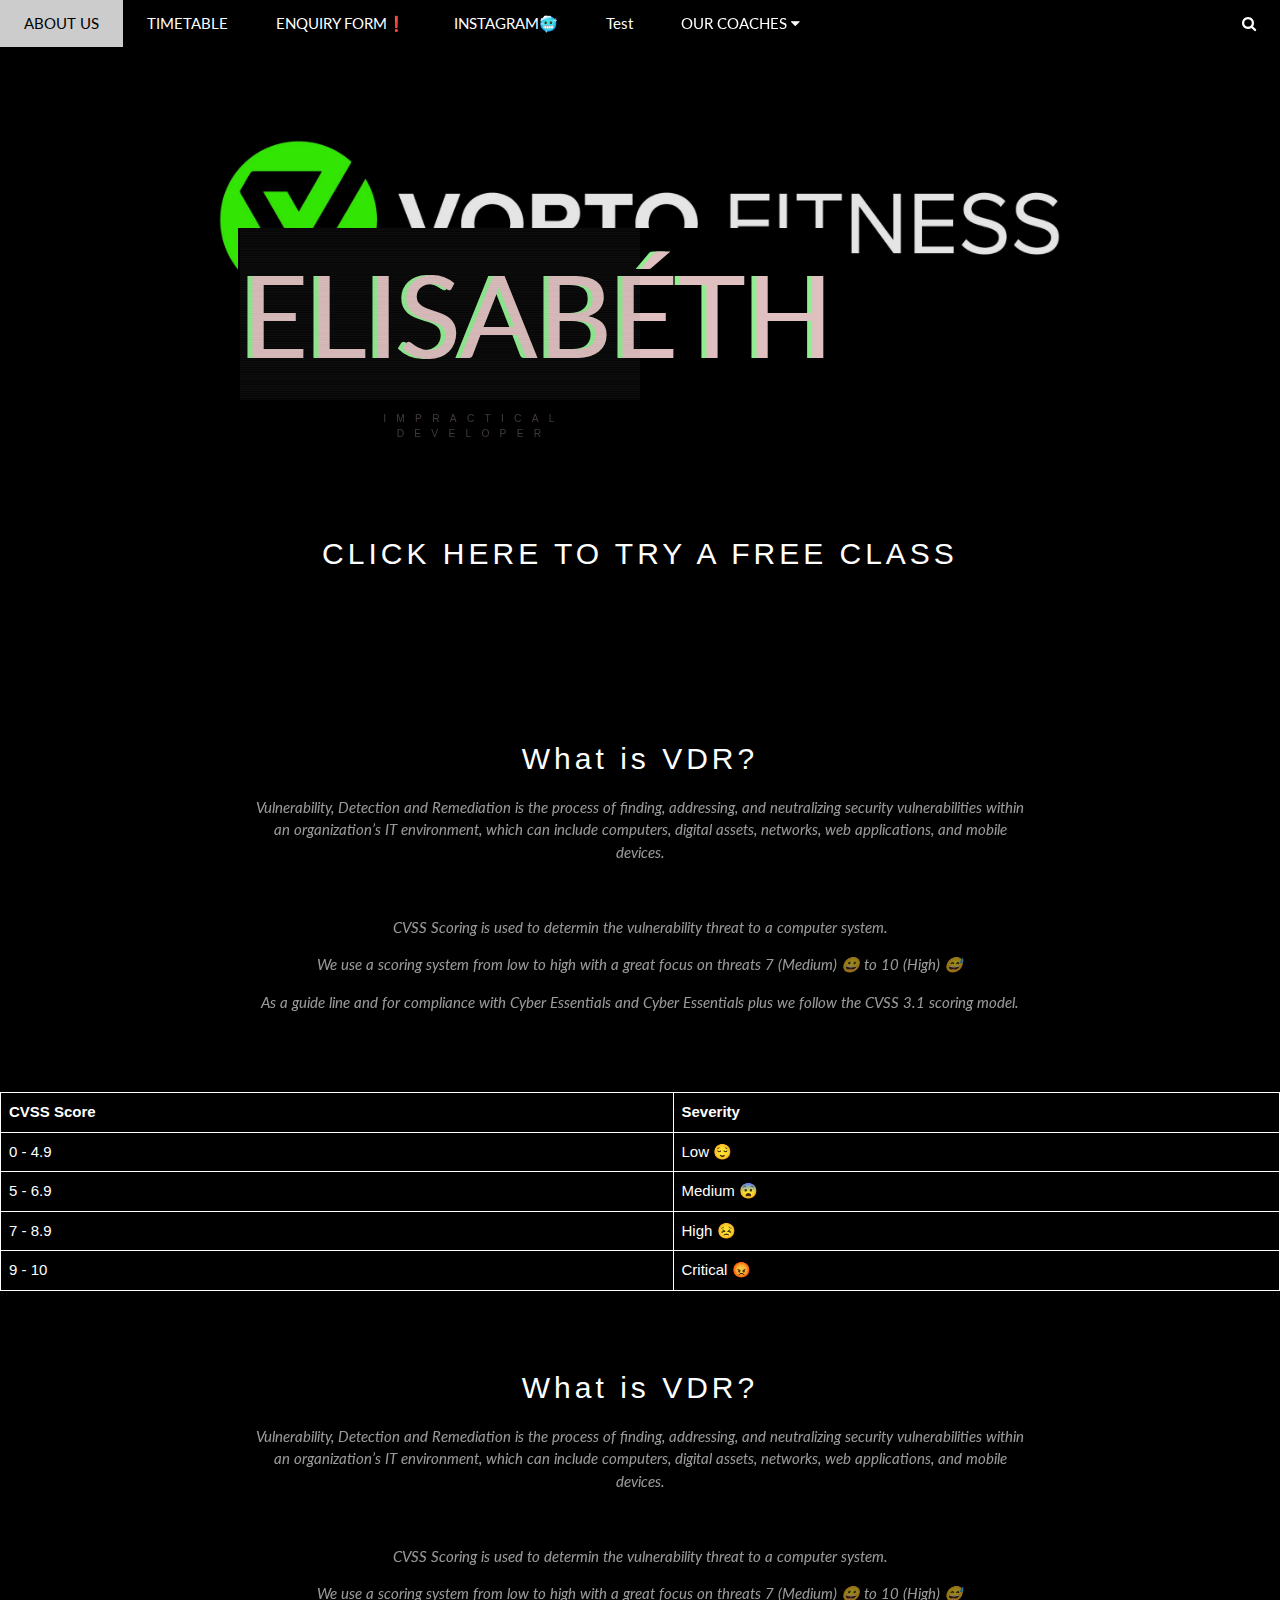
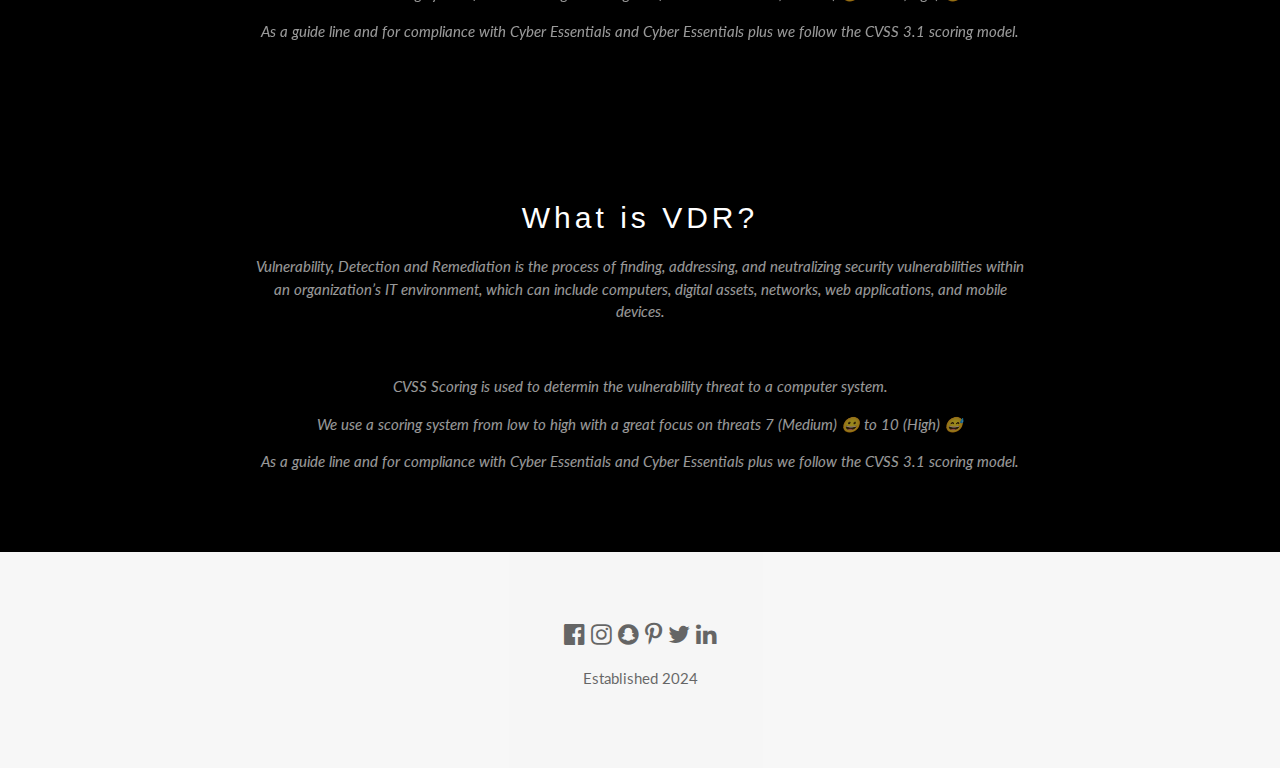
==== commit 60776064: "Update index.html" ====
--- a/index.html
+++ b/index.html
@@ -80,9 +80,10 @@
   <div class="glitch" data-text="ELISABÉTH">ELISABÉTH</div>
   <div class="glow">ELISABÉTH</div>
   <p class="subtitle">IMPRACTICAL DEVELOPER</p>
-  </div>
+  
   <div class="scanlines"></div>
       <div class="scanlines"></div>
+        </div>
       <br>
       <h2 class="w3-wide w3-center"><a href="https://goteamup.com/p/2012688-vorto-fitness/memberships/52000/" class="w3-bar-item w3-button w3-padding-large">CLICK HERE TO TRY A FREE CLASS</a></h2>
     </div> 
--- a/style.css
+++ b/style.css
@@ -1,14 +1,10 @@
-body {
-  background: black;
-  font-family: "Oswald", sans-serif;
-  font-style: italic;
-}
+
 
 .container {
-  position: absolute;
+  position:static;
   transform: translate(-50%, -50%);
-  top: 40%;
-  left: 50%;
+  width: 400px;
+  margin: 0 auto;
 }
 
 .glitch {
